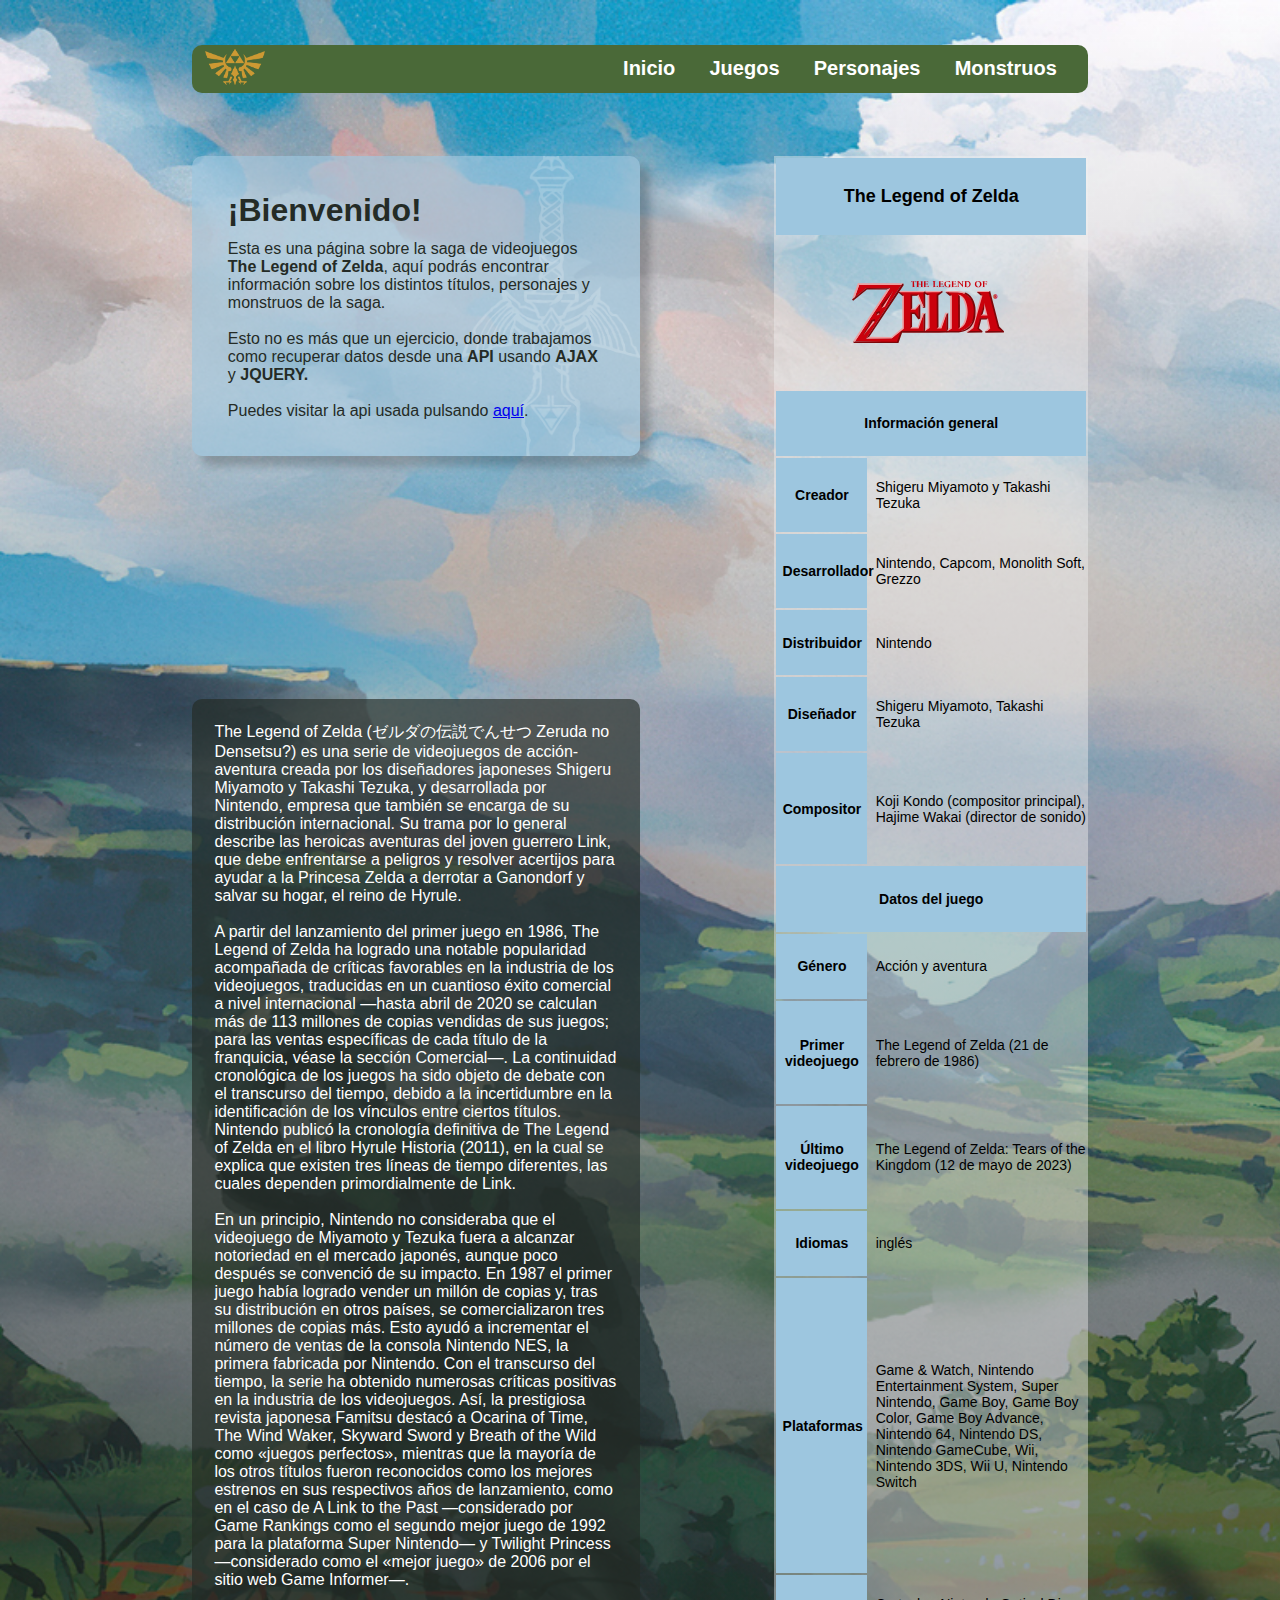
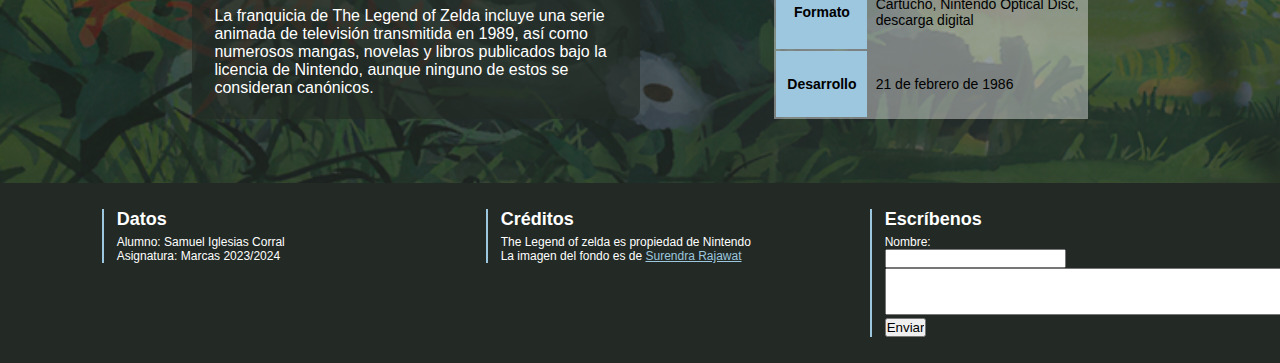
==== index.html @ 711038ad "ajaxTusMuertos" ====
<!DOCTYPE html>
<html lang="en">
<head>
    <meta charset="UTF-8">
    <meta name="viewport" content="width=device-width, initial-scale=1.0">
    <title>Document</title>
    <link rel="stylesheet" href="estilo.css">
    <link rel="stylesheet" href="estiloTabla.css">
    <script src="https://code.jquery.com/jquery-3.7.1.min.js" defer></script>
    <script src="script.js" defer></script>
</head>
<body>
    <div class="contenido">
        <!---Barra navegaciion-->
        <div class="navbar">
            <div id="logoContainer"><img src="imagenes/logo4.webp" alt="Triforce Logo"></div>
            <span class="tab"><a href="index.html">Inicio</a></span>
            <span class="tab"><a href="juegos.html">Juegos</a></span>
            <span class="tab"><a href="">Personajes</a></span>
            <span class="tab"><a href="">Monstruos</a></span>
        </div>

        <!--Main-->
        <div class="main">
            <div class="bienvenida">
                <h1>¡Bienvenido!</h1>
                <p>Esta es una página sobre la saga de videojuegos <b>The Legend of Zelda</b>, aquí podrás encontrar información sobre los distintos títulos, personajes y monstruos de la saga.
                <br><br>Esto no es más que un ejercicio, donde trabajamos como recuperar datos desde una <b>API</b> usando <b>AJAX</b> y <b>JQUERY.</b>
                <br><br>Puedes visitar la api usada pulsando <a href="https://docs.zelda.fanapis.com/">aquí</a>.
                </p>
            </div>
            <table class="tablainfo">
                <tr>
                    <th colspan="2" class="titulo">The Legend of Zelda</th>
                </tr>
                <tr >
                <tr class="imagenTablainfoTR">
                    <td colspan="2" class="imagenTablainfo">
                        <img src="imagenes/Zelda_Logo.svg">

                    </td>
                </tr>
                <tr class="header">
                    <th colspan="2">Información general</th>
                </tr>
                <tr>
                    <th>Creador</th>
                    <td>Shigeru Miyamoto y Takashi Tezuka</td>
                </tr>
                <tr>
                    <th>Desarrollador</th>
                    <td>Nintendo, Capcom, Monolith Soft, Grezzo</td>
                </tr>
                <tr>
                    <th>Distribuidor</th>
                    <td>Nintendo</td>
                </tr>
                <tr>
                    <th>Diseñador</th>
                    <td>Shigeru Miyamoto, Takashi Tezuka</td>
                </tr>
                <tr>
                    <th>Compositor</th>
                    <td>Koji Kondo (compositor principal), Hajime Wakai (director de sonido)</td>
                </tr>
                <tr class="header">
                    <th colspan="2">Datos del juego</th>
                </tr>
                <tr>
                    <th>Género</th>
                    <td>Acción y aventura</td>
                </tr>
                <tr>
                    <th>Primer videojuego</th>
                    <td>The Legend of Zelda (21 de febrero de 1986)</td>
                </tr>
                <tr>
                    <th>Último videojuego</th>
                    <td>The Legend of Zelda: Tears of the Kingdom (12 de mayo de 2023)</td>
                </tr>
                <tr>
                    <th>Idiomas</th>
                    <td>inglés</td>
                </tr>
                <tr>
                    <th>Plataformas</th>
                    <td>Game & Watch, Nintendo Entertainment System, Super Nintendo, Game Boy, Game Boy Color, Game Boy Advance, Nintendo 64, Nintendo DS, Nintendo GameCube, Wii, Nintendo 3DS, Wii U, Nintendo Switch</td>
                </tr>
                <tr>
                    <th>Formato</th>
                    <td>Cartucho, Nintendo Optical Disc, descarga digital</td>
                </tr>
                <tr>
                    <th>Desarrollo</th>
                    <td>21 de febrero de 1986</td>
                </tr>
            </table>
            <div class="textoMain">
                The Legend of Zelda (ゼルダの伝説でんせつ Zeruda no Densetsu?) es una serie de videojuegos de acción-aventura creada por los diseñadores 
                japoneses Shigeru Miyamoto y Takashi Tezuka, y desarrollada por Nintendo, empresa que también se encarga de su distribución internacional. 
                Su trama por lo general describe las heroicas aventuras del joven guerrero Link, que debe enfrentarse a peligros y resolver acertijos para ayudar a la Princesa Zelda 
                a derrotar a Ganondorf y salvar su hogar, el reino de Hyrule.
                <br><br>
                A partir del lanzamiento del primer juego en 1986, The Legend of Zelda ha logrado una notable popularidad acompañada de críticas favorables en la industria de los videojuegos,
                 traducidas en un cuantioso éxito comercial a nivel internacional —hasta abril de 2020 se calculan más de 113 millones de copias vendidas de sus juegos; para las ventas específicas de cada título de la franquicia,
                  véase la sección Comercial—. La continuidad cronológica de los juegos ha sido objeto de debate con el transcurso del tiempo, debido a la incertidumbre en la identificación de 
                  los vínculos entre ciertos títulos. Nintendo publicó la cronología definitiva de The Legend of Zelda en el libro Hyrule Historia (2011), en la cual se explica que existen tres líneas de tiempo diferentes,
                   las cuales dependen primordialmente de Link.
                <br><br>
                En un principio, Nintendo no consideraba que el videojuego de Miyamoto y Tezuka fuera a alcanzar notoriedad en el mercado japonés, aunque poco después se convenció de su impacto. 
                En 1987 el primer juego había logrado vender un millón de copias y, tras su distribución en otros países, se comercializaron tres millones de copias más. Esto ayudó a incrementar 
                el número de ventas de la consola Nintendo NES, la primera fabricada por Nintendo. Con el transcurso del tiempo, la serie ha obtenido numerosas críticas positivas en la industria 
                de los videojuegos. Así, la prestigiosa revista japonesa Famitsu destacó a Ocarina of Time, The Wind Waker, Skyward Sword y Breath of the Wild como «juegos perfectos», 
                mientras que la mayoría de los otros títulos fueron reconocidos como los mejores estrenos en sus respectivos años de lanzamiento, como en el caso de A Link to the Past 
                —considerado por Game Rankings como el segundo mejor juego de 1992 para la plataforma Super Nintendo— y Twilight Princess —considerado como el «mejor juego» de 2006 por el sitio web Game Informer—.
                <br><br>
                La franquicia de The Legend of Zelda incluye una serie animada de televisión transmitida en 1989, así como numerosos mangas, novelas y libros publicados bajo la licencia de Nintendo, aunque ninguno de estos se consideran canónicos.
            </div>
        </div>
        
    </div>

    <!--Footer-->
    <footer>
        <div class="foot1">
            <h2>Datos</h2>
            Alumno: Samuel Iglesias Corral <br>
            Asignatura: Marcas 2023/2024
        </div>
        <div class="foot2">
            <h2>Créditos</h2>
            The Legend of zelda es propiedad de Nintendo
            <br>La imagen del fondo es de <a href="https://rajawats.com/">Surendra Rajawat</a>
        </div>
        <div class="foot3">
            <h2>Escríbenos</h2>
            <form action="">
                <label for="fname">Nombre:</label><br>
                <input type="text" id="fname" name="fname"><br>
                <textarea name="" id="" rows="3" cols="55"></textarea>
                <input type="submit" value="Enviar">
            </form>
            
        </div>
    </footer>
</body>
</html>
---- estilo.css ----
*{
    box-sizing: border-box;
    font-family: Arial, Helvetica, sans-serif;
    margin: 0;
    padding: 0;
}
body{
    background: 
        linear-gradient(rgba(0, 0, 255, 0), #232a25d3 ),
        url(imagenes/background.jpg);
    background-color: #191e1a;
    background-size: cover;
    background-repeat: no-repeat;
}

.contenido{
    width: 70%;
    margin: auto;
    margin-bottom: 5%;
}

.navbar{
    border-radius: 10px;
    width: 100%;

    margin-top: 5%;
    margin-bottom: 7%;
    padding: 0.5% 3% 0.5% 1.5%;

    background-color: #4A6938;
    

    display: flex;
    align-items: center;
}
.tab{
    margin-left: 3%;
    padding: 0.5%;
    width: min-content;
}
.tab>a{
    color: white;
    text-decoration: none;
    font-weight: 600;
    font-size: 20px;
}
.tab>a:hover{
    color: #f3ca78;
    text-decoration: underline;
}
#logoContainer{
    margin-right: auto;
    width: 7%;
    object-fit: contain;
}
#logoContainer>img{
    width: 100%;
}

.main{
    display: grid;
    grid-template-columns: repeat(2,1fr);
    grid-template-rows: 1fr 2fr;
}

.bienvenida{
    border-radius: 10px;
    padding:8%;
    
    width: 100%;
    height: min-content;
    display: flex;
    flex-direction: column;
    justify-content: center;

    background: #9dc6dfa7;
    box-shadow: 10px 10px 8px rgba(0, 0, 0, 0.2);
    background-image: url(imagenes/espadablanca20.png) ;
    background-position: right;
    background-size: 40%;
    background-repeat: no-repeat;

    color: #242B26;
}
.bienvenida>h1{
    font-weight: 800;
    margin-bottom: 3%;
}

footer{
    padding: 2%;

    width: 100%;

    background-color: #232A25;
    color: white;
    font-size: 12px;

    display: flex;
    justify-content: space-evenly;
    
}
footer>div{
    height: min-content;
    border-left: 2px solid #9DC6DF;
    padding: 0% 1%;
    width: 25%;
}
footer>div>h2{
    margin-bottom: 2%;
}
footer>div>a{
    color:#9DC6DF ;
}
footer>div>a:hover{
    color:#f3ca78 ;
}

.textoMain{
    border-radius: 10px;
    margin-top: 5%;
    background-color: #232a25a7;
    height: min-content;
    color: white;
    padding: 5%;
}

/*JUEGOS*/
.searchcontainer {
    margin-bottom: 5%;
    display: flex;
    justify-content: center;
}
.searchcontainer input[type="search"] {
    border: none;
    border-radius: 50px; 

    width: 30%;
    padding: 1% 1% 1% 3%;

    background-color:  #f6f6f6; 
    font-size: 16px; 
    
    transition: border-color 0.3s ease; 

    background-repeat: no-repeat;
    background-position: 2%;
    background-size: 5%;
}
.searchcontainer input[type="search"]:hover {
    border-color: #1a88fe; 
}
.searchcontainer input[type="search"]:focus {
    outline: none; 
    border-color: #1a88fe; 
    box-shadow: 0 0 0 2px #007bff79; 
}


.cardcontainer {
    display: grid;
    grid-template-columns: repeat(2,1fr);
}

.card {
    border-radius: 10px; 
    
    max-width: 90%; 
    margin: 0 auto 3.5% auto; 
    padding: 10%;

    background: #d6d6d6a7;
    box-shadow: 10px 10px 8px rgba(0, 0, 0, 0.2);
    background-image: url(imagenes/espadablanca20.png) ;
    background-position: right bottom;
    background-size: 60%;
    background-repeat: no-repeat;

    transition: all 0.3s ease;
    
}

.card:hover{
    box-shadow: 0 4px 8px #007bff79; 
}
.card h3 {
    color: #305A35; 
    font-size: 24px; 
    margin-bottom: 3%; 
}
.card div{
    color: #507760;
    margin-bottom: 8%; 
}
.card p {
    font-size: 16px; 
    color: #333; 
}
---- estiloTabla.css ----
.tablainfo {
    grid-column: 2/-1;
    grid-row: 1/-1;
    margin-left: auto;
    width: 70%;
    font-size: 14px;
    background-color: #f2f2f26e;
}
th {
    background-color: #9DC6DF;
    padding: 2%;
    width: 20%;
}
td{
    padding-left: 2%;
}
.titulo {
    background-color: #9DC6DF;
    font-size: 18px;
    font-weight: bold;
    text-align: center;
    padding: 2%;
}
.imagenTablainfo {
    object-fit: contain;
    
}
.imagenTablainfo>img{
    margin-left: 23%;
    width: 50%;
}
.header {
    background-color: #e6e6e6;
    font-weight: bold;
    text-align: center;
    padding: 2%;
}
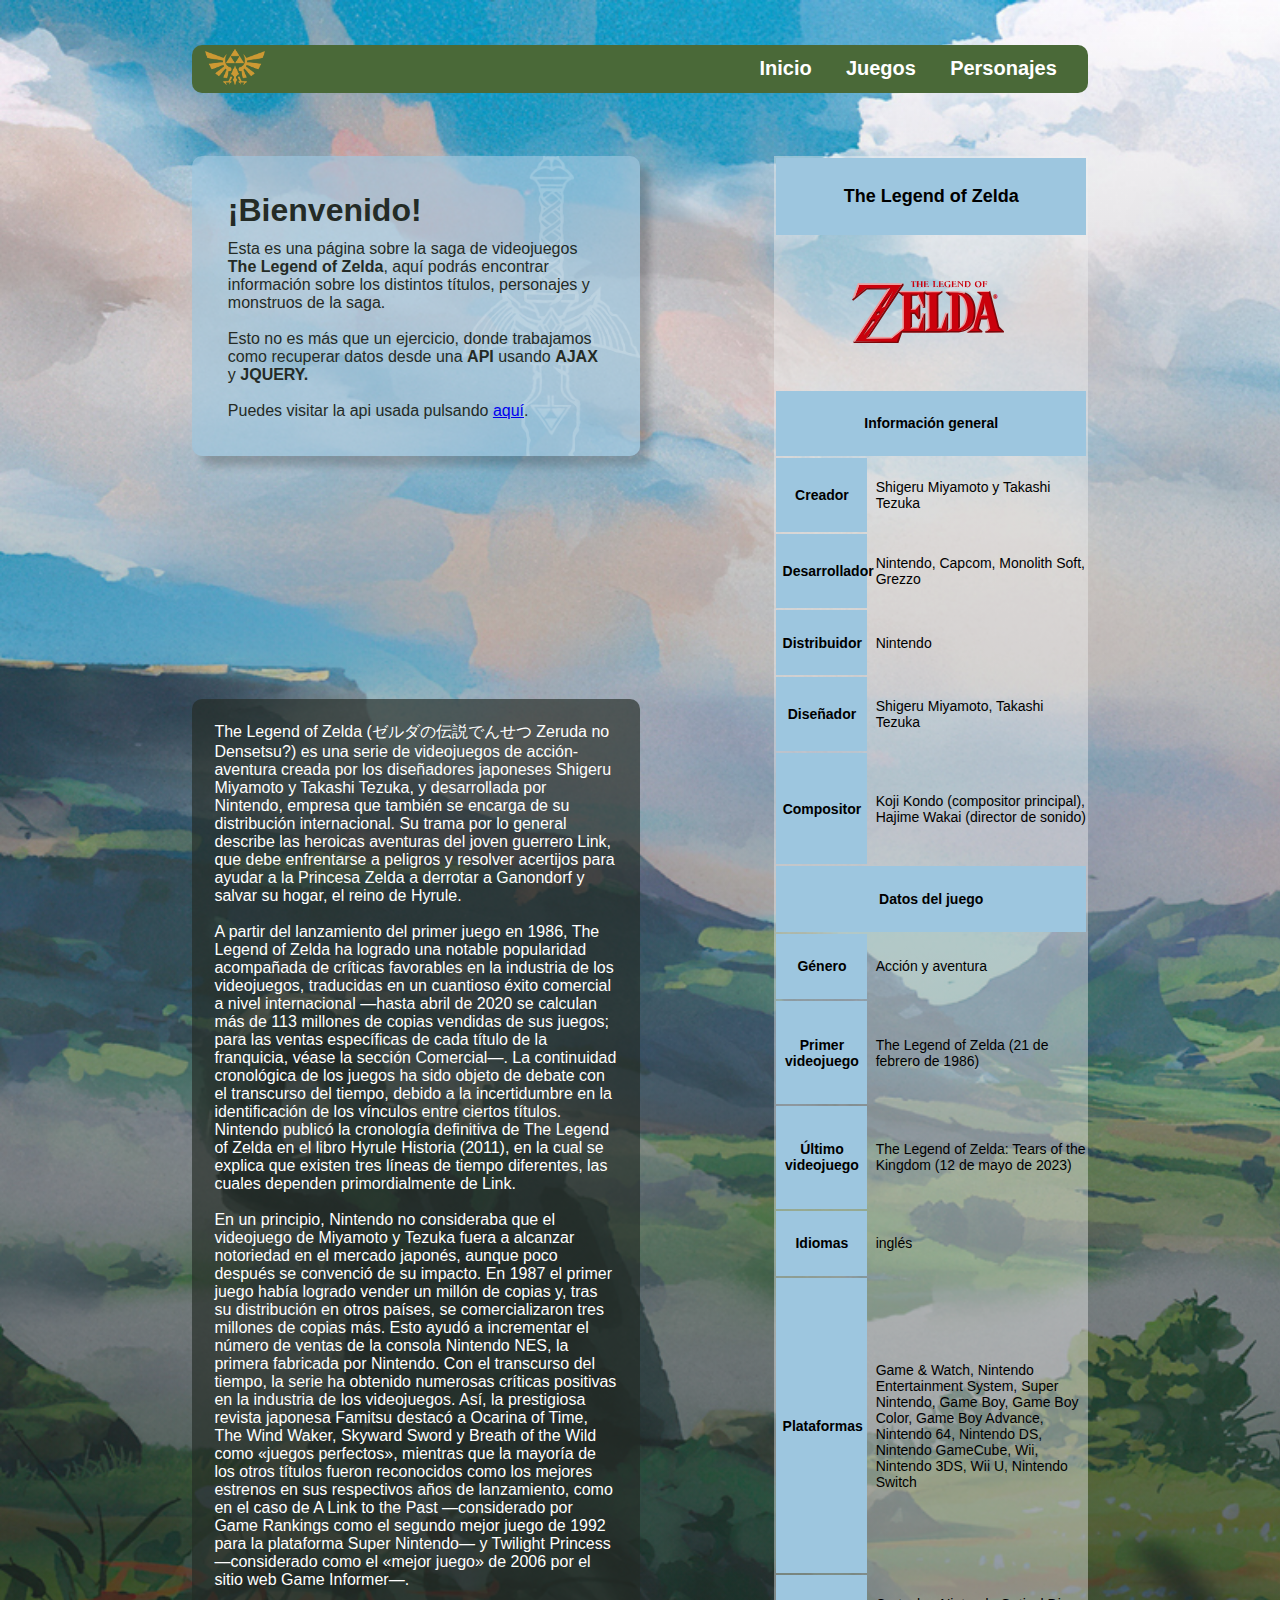
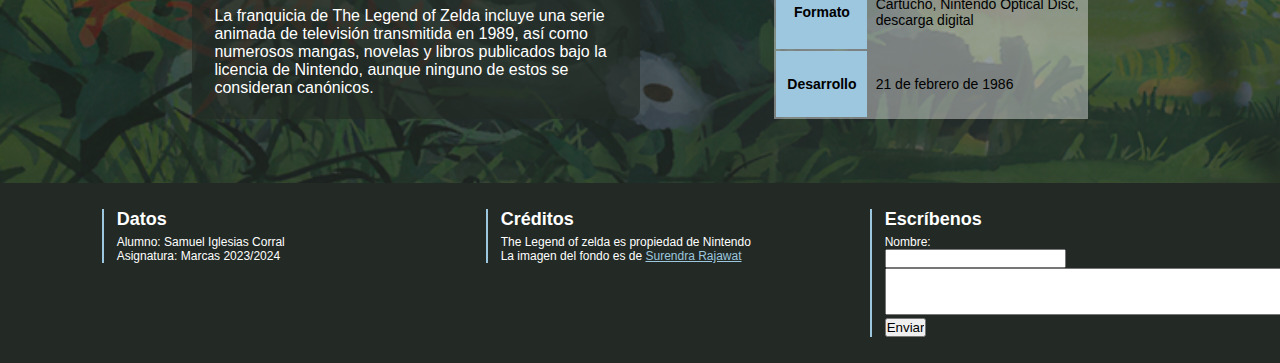
==== commit dd6b5662: "acabado" ====
--- a/index.html
+++ b/index.html
@@ -16,8 +16,7 @@
             <div id="logoContainer"><img src="imagenes/logo4.webp" alt="Triforce Logo"></div>
             <span class="tab"><a href="index.html">Inicio</a></span>
             <span class="tab"><a href="juegos.html">Juegos</a></span>
-            <span class="tab"><a href="">Personajes</a></span>
-            <span class="tab"><a href="">Monstruos</a></span>
+            <span class="tab"><a href="personajes.html">Personajes</a></span>
         </div>
 
         <!--Main-->
--- a/estilo.css
+++ b/estilo.css
@@ -17,6 +17,7 @@
     width: 70%;
     margin: auto;
     margin-bottom: 5%;
+    min-height: 60vh;
 }
 
 .navbar{
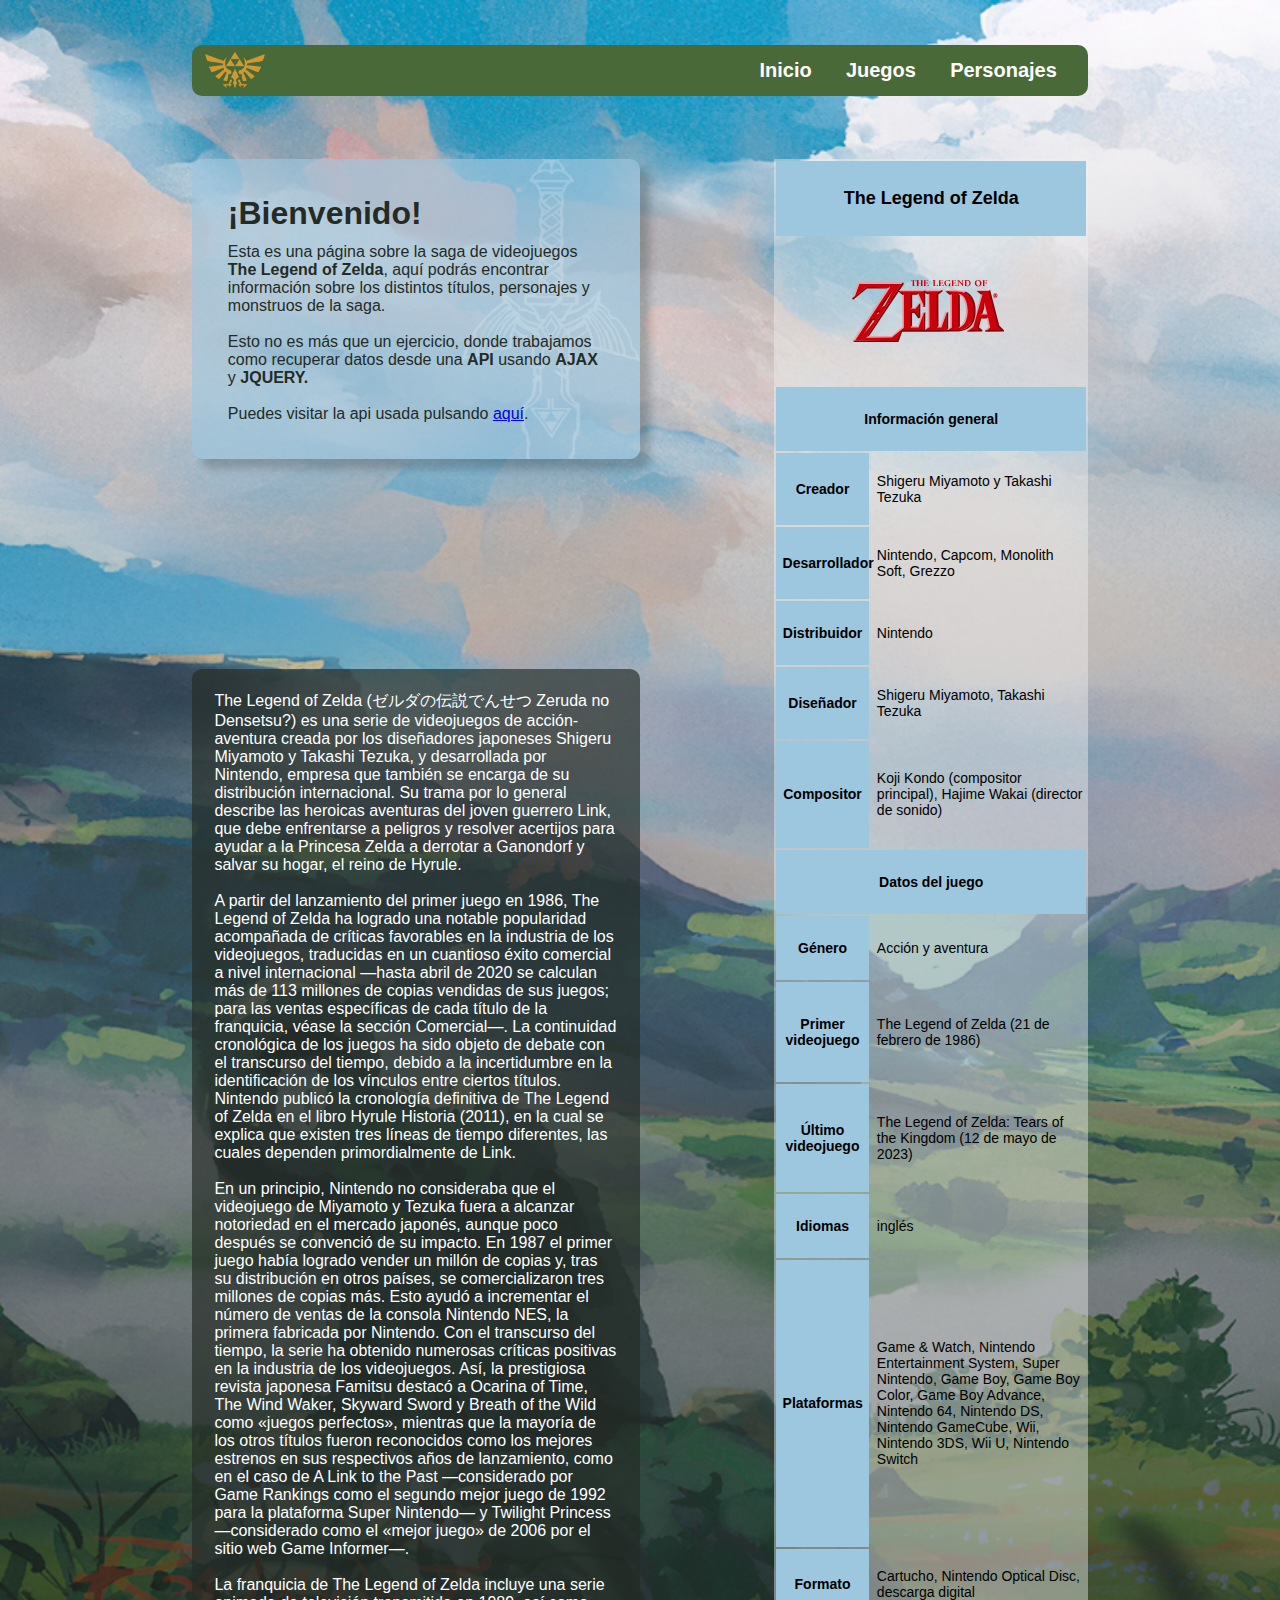
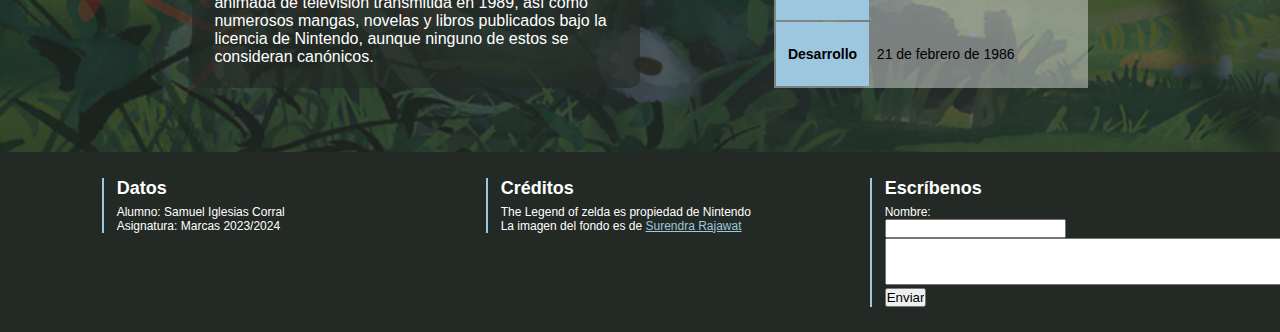
==== commit dfef4bab: "terminadooo" ====
--- a/index.html
+++ b/index.html
@@ -13,7 +13,7 @@
     <div class="contenido">
         <!---Barra navegaciion-->
         <div class="navbar">
-            <div id="logoContainer"><img src="imagenes/logo4.webp" alt="Triforce Logo"></div>
+            <div id="logoContainer"><img src="imagenes/logo4.webp" alt="Triforce Logo" style="padding-top: 5%;"></div>
             <span class="tab"><a href="index.html">Inicio</a></span>
             <span class="tab"><a href="juegos.html">Juegos</a></span>
             <span class="tab"><a href="personajes.html">Personajes</a></span>
--- a/estilo.css
+++ b/estilo.css
@@ -119,7 +119,6 @@
 
 .textoMain{
     border-radius: 10px;
-    margin-top: 5%;
     background-color: #232a25a7;
     height: min-content;
     color: white;
--- a/estiloTabla.css
+++ b/estiloTabla.css
@@ -10,7 +10,7 @@
 th {
     background-color: #9DC6DF;
     padding: 2%;
-    width: 20%;
+    width: 30%;
 }
 td{
     padding-left: 2%;
